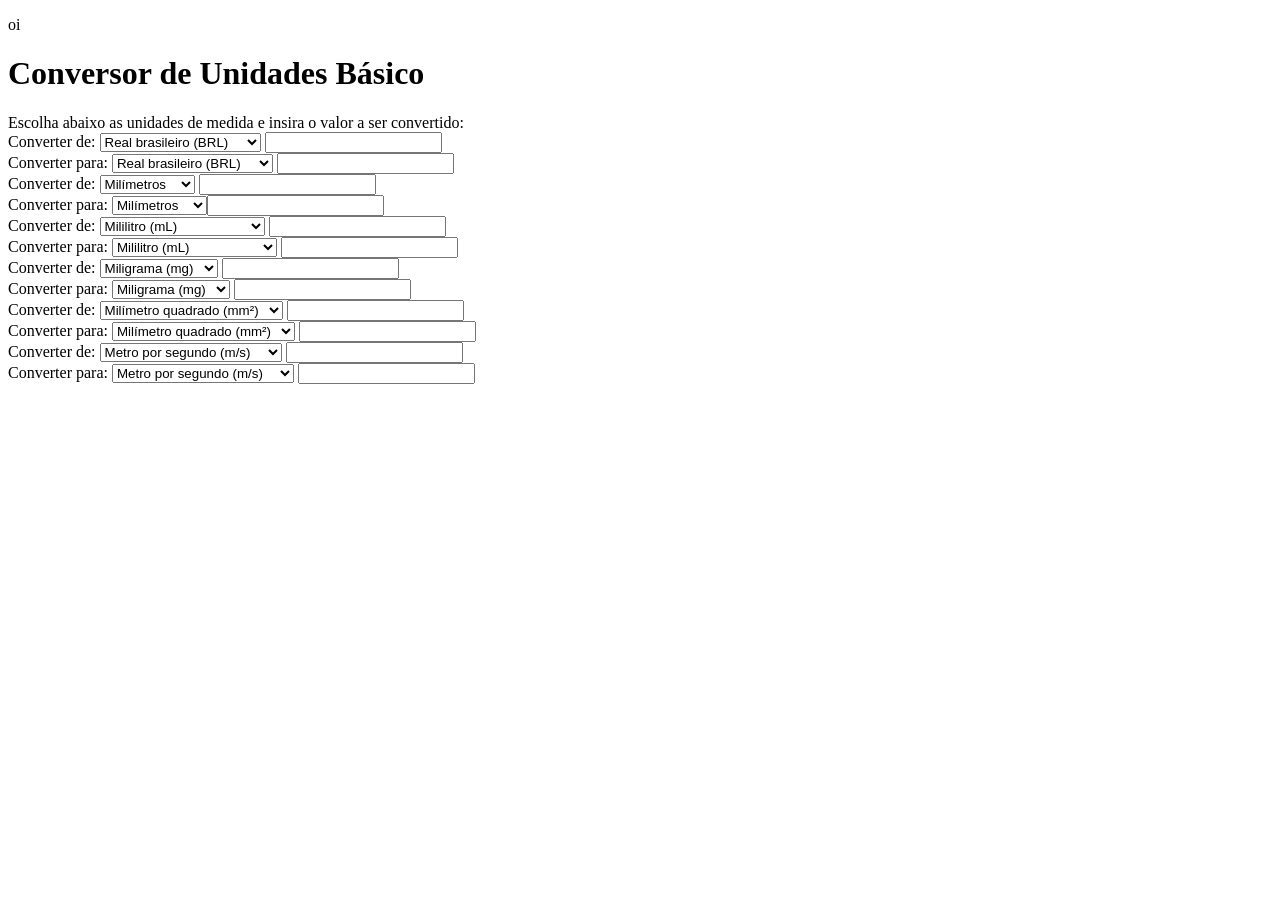
==== projeto/index.html @ 4976b88a "feat: Adição das caixas de seleção de conversão" ====
<!doctype html>
<html lang="pt-br">
  <head>
    <meta charset="UTF-8" />
    <link rel="stylesheet" href="style.css" />
    <meta name="viewport" content="width=device-width, initial-scale=1.0" />
    <title>Conversor de Unidades</title>
  </head>
  <body>
    <header>
      <p>oi</p>
    </header>
    <h1>Conversor de Unidades Básico</h1>
    <span>Escolha abaixo as unidades de medida e insira o valor a ser convertido:</span><br />
    <div class="container">
    <div class="convertmoeda">

      <label for="moeda-origem">Converter de:</label>

      <select id="moeda-origem">

        <option value="BRL">Real brasileiro (BRL)</option>
        <option value="USD">Dólar americano (USD)</option>
        <option value="EUR">Euro (EUR)</option>
        <option value="GBP">Libra esterlina (GBP)</option>
        <option value="ARS">Peso argentino (ARS)</option>
        <option value="JPY">Iene japonês (JPY)</option>

      </select>

      <input type="text" id="moedaBase" /><br />

      <label for="moeda-destino">Converter para:</label>

      <select id="moeda-destino">

        <option value="BRL">Real brasileiro (BRL)</option>
        <option value="USD">Dólar americano (USD)</option>
        <option value="EUR">Euro (EUR)</option>
        <option value="GBP">Libra esterlina (GBP)</option>
        <option value="ARS">Peso argentino (ARS)</option>
        <option value="JPY">Iene japonês (JPY)</option>
      </select>

      <input type="text" id="moedaConvertido" /><br />

    </div>

    <div class="convertcomprimento">

      <label for="comprimento-origem">Converter de:</label>

      <select id="comprimento-origem">

        <option value="mm">Milímetros</option>
        <option value="cm">Centímetros</option>
        <option value="m">Metros</option>
        <option value="km">Quilômetros</option>

      </select>

      <input type="text" id="comprimentoBase" /> <br />

      <label for="comprimento-destino">Converter para:</label>

      <select id="comprimento-destino">

        <option value="mm">Milímetros</option>
        <option value="cm">Centímetros</option>
        <option value="m">Metros</option>
        <option value="km">Quilômetros</option>

        <input type="text" id="comprimentoConvertido" /><br />

      </select>

    </div>

    <div class="convertvolume">

      <label for="volume-origem">Converter de:</label>

      <select id="volume-origem">

        <option value="ml">Mililitro (mL)</option>
        <option value="l">Litro (L)</option>
        <option value="cm3">Centímetro cúbico (cm³)</option>
        <option value="m3">Metro cúbico (m³)</option>

      </select>

      <input type="text" id="volumeBase" /><br />

      <label for="volume-destino">Converter para:</label>

      <select id="volume-destino">

        <option value="ml">Mililitro (mL)</option>
        <option value="l">Litro (L)</option>
        <option value="cm3">Centímetro cúbico (cm³)</option>
        <option value="m3">Metro cúbico (m³)</option>

      </select>

      <input type="text" id="volumeConvertido" /> <br />

    </div>
    <div class="convertmassa">

      <label for="massa-origem">Converter de:</label>

      <select id="massa-origem">

        <option value="mg">Miligrama (mg)</option>
        <option value="g">Grama (g)</option>
        <option value="kg">Quilograma (kg)</option>
        <option value="t">Tonelada (t)</option>
        <option value="lb">Libra (lb)</option>
        <option value="oz">Onça (oz)</option>

      </select>

      <input type="text" id="massaBase" /><br />

      <label for="massa-destino">Converter para:</label>

      <select id="massa-destino">

        <option value="mg">Miligrama (mg)</option>
        <option value="g">Grama (g)</option>
        <option value="kg">Quilograma (kg)</option>
        <option value="t">Tonelada (t)</option>
        <option value="lb">Libra (lb)</option>
        <option value="oz">Onça (oz)</option>

      </select>

      <input type="text" id="massaConvertido" /><br />
    </div>
    <div class="convertarea">

      <label for="area-origem">Converter de:</label>

      <select id="area-origem">

        <option value="mm2">Milímetro quadrado (mm²)</option>
        <option value="cm2">Centímetro quadrado (cm²)</option>
        <option value="m2">Metro quadrado (m²)</option>
        <option value="km2">Quilômetro quadrado (km²)</option>
        <option value="ha">Hectare (ha)</option>
        <option value="acre">Acre</option>

      </select>

      <input type="text" id="baseArea" /><br />

      <label for="area-destino">Converter para:</label>

      <select id="area-destino">

      <option value="mm2">Milímetro quadrado (mm²)</option>
        <option value="cm2">Centímetro quadrado (cm²)</option>
        <option value="m2">Metro quadrado (m²)</option>
        <option value="km2">Quilômetro quadrado (km²)</option>
        <option value="ha">Hectare (ha)</option>
        <option value="acre">Acre</option>

        </select>

      <input type="text" id="areaConvertido" /><br />

    </div>

    <div class="convertvelocidade">

      <label for="velocidade-origem">Converter de:</label>

      <select id="velocidade-origem">

        <option value="m_s">Metro por segundo (m/s)</option>
        <option value="km_h">Quilômetro por hora (km/h)</option>
        <option value="mph">Milha por hora (mph)</option>
        <option value="kn">Nó (kn)</option>

      </select>

      <input type="text" id="velocidadeBase" /><br />

      <label for="velocidade-destino">Converter para:</label>

      <select id="velocidade-destino">

        <option value="m_s">Metro por segundo (m/s)</option>
        <option value="km_h">Quilômetro por hora (km/h)</option>
        <option value="mph">Milha por hora (mph)</option>
        <option value="kn">Nó (kn)</option>

      </select>


      <input type="text" id="velocidadeConvertido" /><br />
    </div>
    </div>
  </body>
</html>
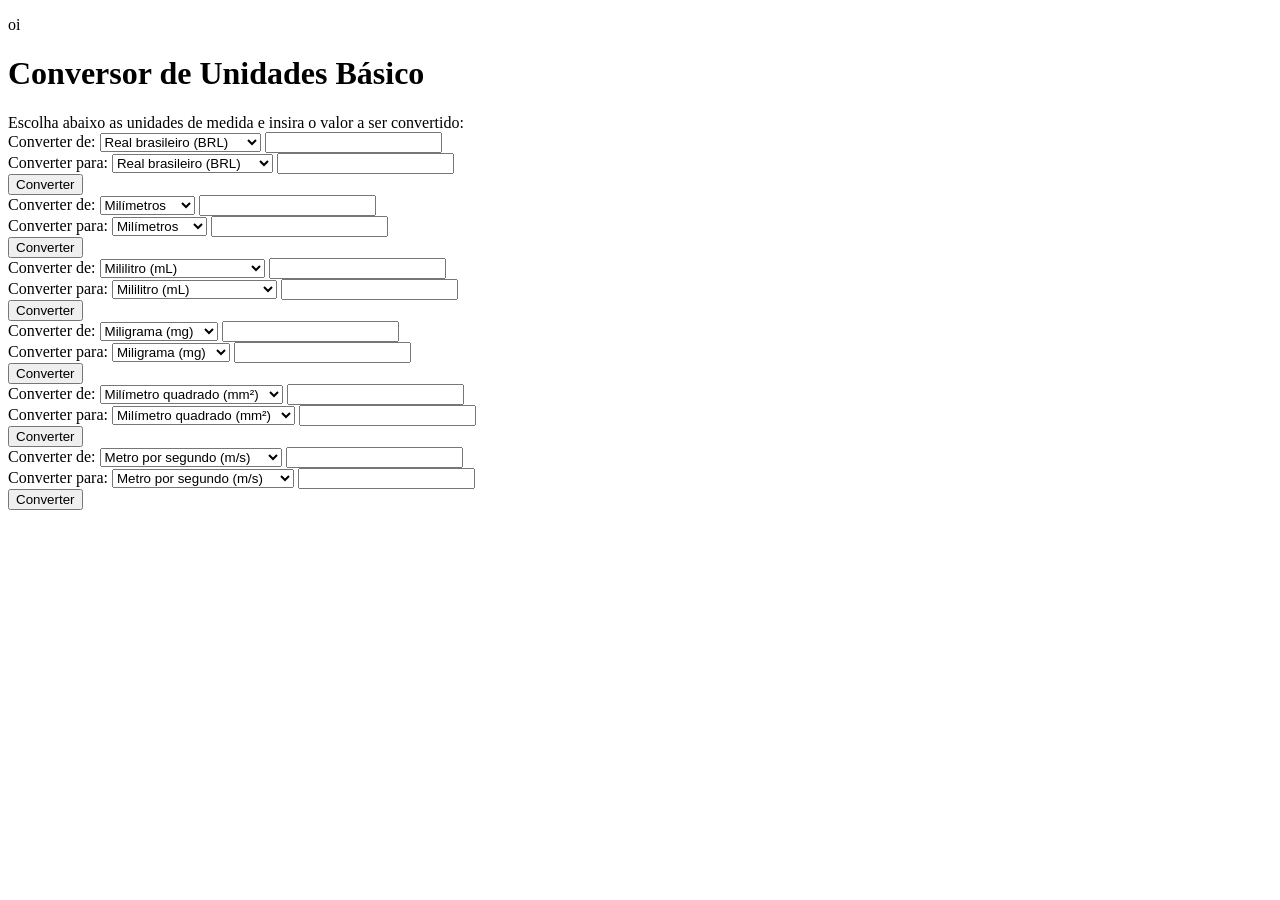
==== commit 994c1433: "feat: Adicão da função de conversores de unidades com seleção de origem e destino e exibição dos res" ====
--- a/projeto/index.html
+++ b/projeto/index.html
@@ -42,7 +42,9 @@
         <option value="JPY">Iene japonês (JPY)</option>
       </select>
 
-      <input type="text" id="moedaConvertido" /><br />
+      <input type="text" id="moedaConvertido" readonly/><br />
+
+      <button type="button" onclick="">Converter</button>
 
     </div>
 
@@ -70,9 +72,12 @@
         <option value="m">Metros</option>
         <option value="km">Quilômetros</option>
 
-        <input type="text" id="comprimentoConvertido" /><br />
-
-      </select>
+        
+      </select>
+      
+      <input type="text" id="comprimentoConvertido" readonly/><br />
+
+      <button type="button" onclick="converterComprimento()">Converter</button>
 
     </div>
 
@@ -102,7 +107,10 @@
 
       </select>
 
-      <input type="text" id="volumeConvertido" /> <br />
+      <input type="text" id="volumeConvertido" readonly/> <br />
+
+      <button type="button" onclick="converterVolume()">Converter</button>
+
 
     </div>
     <div class="convertmassa">
@@ -135,7 +143,10 @@
 
       </select>
 
-      <input type="text" id="massaConvertido" /><br />
+      <input type="text" id="massaConvertido" readonly /><br />
+
+      <button type="button" onclick="converterMassa()">Converter</button>
+
     </div>
     <div class="convertarea">
 
@@ -167,7 +178,9 @@
 
         </select>
 
-      <input type="text" id="areaConvertido" /><br />
+      <input type="text" id="areaConvertido" readonly /><br />
+
+      <button type="button" onclick="converterArea()">Converter</button>
 
     </div>
 
@@ -198,8 +211,12 @@
       </select>
 
 
-      <input type="text" id="velocidadeConvertido" /><br />
-    </div>
-    </div>
+      <input type="text" id="velocidadeConvertido" readonly /><br />
+
+      <button type="button" onclick="converterVelocidade()">Converter</button>
+
+    </div>
+    </div>
+    <script src="script.js"></script>
   </body>
 </html>
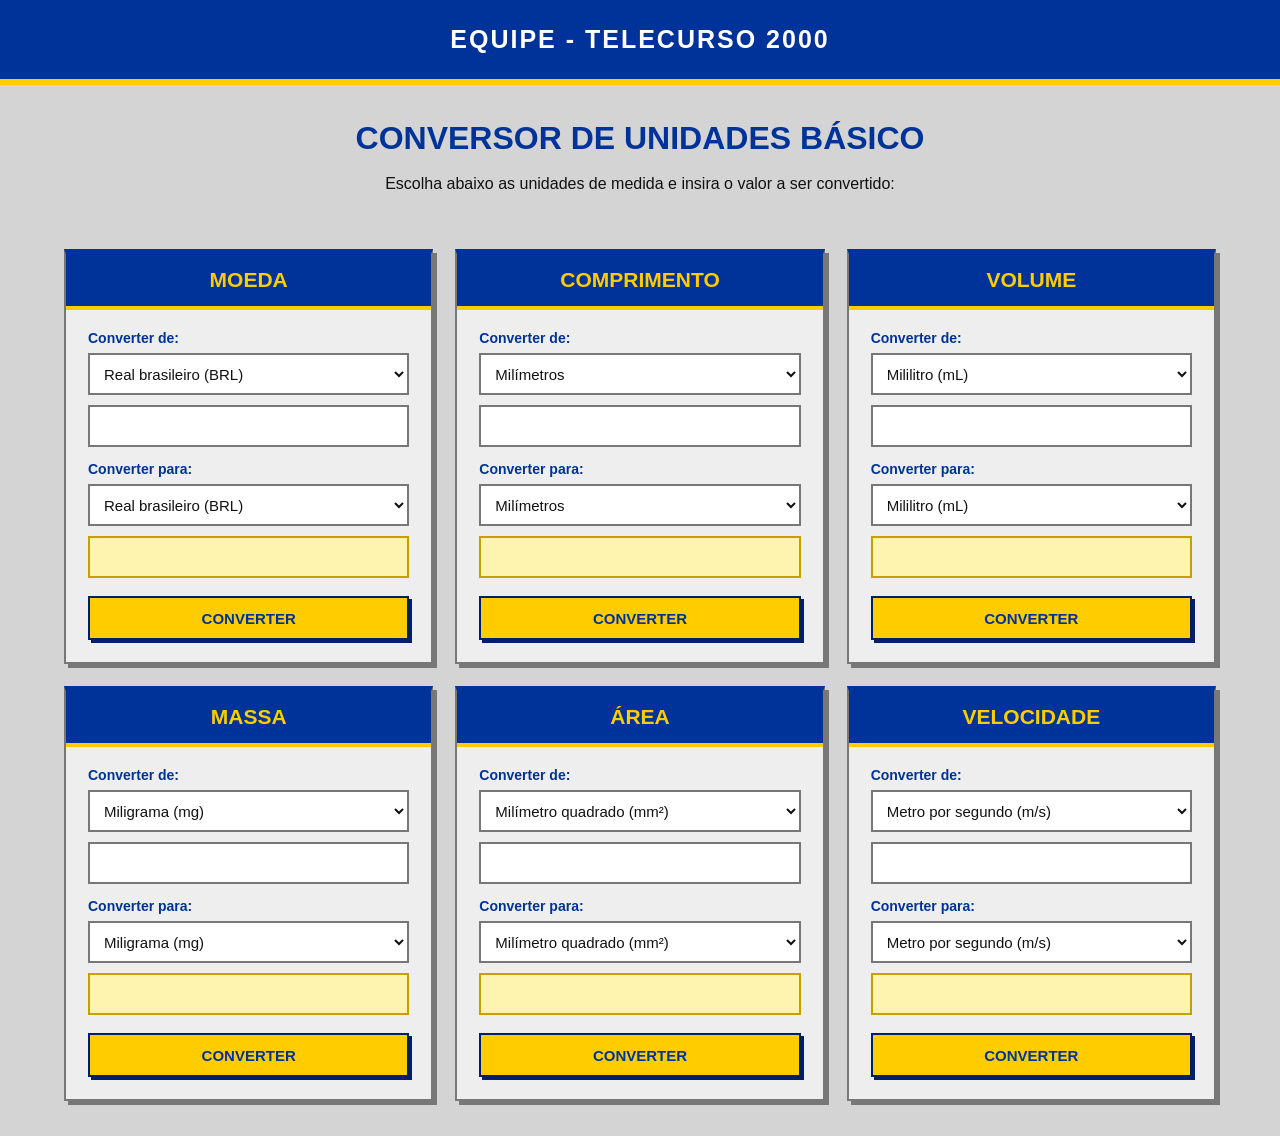
==== commit 0af1d8ef: "CSS" ====
--- a/projeto/index.html
+++ b/projeto/index.html
@@ -8,12 +8,14 @@
   </head>
   <body>
     <header>
-      <p>oi</p>
+      <p>Equipe - Telecurso 2000</p>
     </header>
     <h1>Conversor de Unidades Básico</h1>
     <span>Escolha abaixo as unidades de medida e insira o valor a ser convertido:</span><br />
     <div class="container">
     <div class="convertmoeda">
+
+      <h2>Moeda</h2>
 
       <label for="moeda-origem">Converter de:</label>
 
@@ -50,6 +52,8 @@
 
     <div class="convertcomprimento">
 
+      <h2>Comprimento</h2>
+
       <label for="comprimento-origem">Converter de:</label>
 
       <select id="comprimento-origem">
@@ -83,6 +87,8 @@
 
     <div class="convertvolume">
 
+      <h2>Volume</h2>
+
       <label for="volume-origem">Converter de:</label>
 
       <select id="volume-origem">
@@ -114,6 +120,8 @@
 
     </div>
     <div class="convertmassa">
+
+      <h2>Massa</h2>
 
       <label for="massa-origem">Converter de:</label>
 
@@ -150,6 +158,8 @@
     </div>
     <div class="convertarea">
 
+      <h2>Área</h2>
+
       <label for="area-origem">Converter de:</label>
 
       <select id="area-origem">
@@ -186,6 +196,8 @@
 
     <div class="convertvelocidade">
 
+      <h2>Velocidade</h2>
+
       <label for="velocidade-origem">Converter de:</label>
 
       <select id="velocidade-origem">
--- a/projeto/style.css
+++ b/projeto/style.css
@@ -0,0 +1,344 @@
+:root {
+  --cor-fundo: #d4d4d4;
+  --cor-card: #eeeeee;
+  --cor-principal: #003399;
+  --cor-secundaria: #001f66;
+  --cor-destaque: #ffcc00;
+  --cor-texto: #111111;
+  --cor-borda: #777777;
+  --cor-input: #ffffff;
+  --cor-resultado: #fff3b0;
+
+  --sombra: 4px 4px 0px #777777;
+  --raio: 0px;
+}
+
+
+/* =====================================
+   RESET
+===================================== */
+
+* {
+  margin: 0;
+  padding: 0;
+  box-sizing: border-box;
+}
+
+
+/* =====================================
+   CORPO DA PÁGINA
+===================================== */
+
+body {
+  font-family: Arial, Helvetica, sans-serif;
+  background: var(--cor-fundo);
+  color: var(--cor-texto);
+  min-height: 100vh;
+}
+
+
+/* =====================================
+   CABEÇALHO
+===================================== */
+
+header {
+  background: var(--cor-principal);
+  color: white;
+
+  min-height: 85px;
+  padding: 15px 20px;
+
+  display: flex;
+  align-items: center;
+  justify-content: center;
+
+  border-bottom: 6px solid var(--cor-destaque);
+}
+
+header p {
+  font-size: 25px;
+  font-weight: 900;
+  text-transform: uppercase;
+  letter-spacing: 2px;
+}
+
+
+/* =====================================
+   TÍTULO PRINCIPAL
+===================================== */
+
+h1 {
+  text-align: center;
+
+  margin: 35px 15px 15px;
+
+  color: var(--cor-principal);
+
+  font-size: 32px;
+  font-weight: 900;
+  text-transform: uppercase;
+}
+
+body > span {
+  display: block;
+
+  text-align: center;
+
+  font-size: 16px;
+  line-height: 1.5;
+
+  padding: 0 15px;
+}
+
+
+/* =====================================
+   CONTAINER DOS CONVERSORES
+===================================== */
+
+.container {
+  width: 90%;
+  max-width: 1200px;
+
+  margin: 35px auto;
+
+  display: grid;
+
+  grid-template-columns: repeat(
+    auto-fit,
+    minmax(280px, 1fr)
+  );
+
+  gap: 22px;
+}
+
+
+/* =====================================
+   CARDS
+===================================== */
+
+.convertmoeda,
+.convertcomprimento,
+.convertvolume,
+.convertmassa,
+.convertarea,
+.convertvelocidade {
+  background: var(--cor-card);
+
+  padding: 22px;
+
+  border: 2px solid var(--cor-borda);
+  border-top: 5px solid var(--cor-principal);
+
+  border-radius: var(--raio);
+
+  box-shadow: var(--sombra);
+
+  transition: transform 0.2s ease;
+}
+
+
+/* Efeito discreto ao passar o mouse */
+
+.convertmoeda:hover,
+.convertcomprimento:hover,
+.convertvolume:hover,
+.convertmassa:hover,
+.convertarea:hover,
+.convertvelocidade:hover {
+  transform: translateY(-3px);
+}
+
+
+/* =====================================
+   TÍTULOS DOS CARDS
+===================================== */
+
+.container h2 {
+  background: var(--cor-principal);
+  color: var(--cor-destaque);
+
+  text-align: center;
+
+  font-size: 21px;
+  font-weight: 900;
+  text-transform: uppercase;
+
+  margin: -22px -22px 20px;
+  padding: 14px 8px;
+
+  border-bottom: 4px solid var(--cor-destaque);
+}
+
+
+/* =====================================
+   LABELS
+===================================== */
+
+label {
+  display: block;
+
+  margin-top: 14px;
+  margin-bottom: 7px;
+
+  color: var(--cor-principal);
+
+  font-size: 14px;
+  font-weight: 900;
+}
+
+
+/* =====================================
+   INPUTS E SELECTS
+===================================== */
+
+select,
+input {
+  width: 100%;
+  min-height: 42px;
+
+  padding: 9px 10px;
+
+  border: 2px solid var(--cor-borda);
+  border-radius: 0;
+
+  background: var(--cor-input);
+  color: var(--cor-texto);
+
+  font-size: 15px;
+  font-family: Arial, Helvetica, sans-serif;
+
+  outline: none;
+}
+
+
+/* Espaço para os campos de valor */
+
+input {
+  margin-top: 10px;
+}
+
+
+/* Destaque ao selecionar um campo */
+
+select:focus,
+input:focus {
+  border-color: var(--cor-principal);
+
+  box-shadow: 0 0 0 3px rgba(0, 51, 153, 0.2);
+}
+
+
+/* =====================================
+   RESULTADOS DA CONVERSÃO
+===================================== */
+
+input[readonly] {
+  background: var(--cor-resultado);
+
+  color: var(--cor-secundaria);
+
+  font-weight: 900;
+
+  border: 2px solid #c5a000;
+}
+
+
+/* =====================================
+   BOTÕES CONVERTER
+===================================== */
+
+button {
+  width: 100%;
+  min-height: 44px;
+
+  margin-top: 18px;
+  padding: 10px 15px;
+
+  background: var(--cor-destaque);
+  color: var(--cor-principal);
+
+  border: 2px solid var(--cor-secundaria);
+  border-radius: 0;
+
+  font-size: 15px;
+  font-weight: 900;
+  font-family: Arial, Helvetica, sans-serif;
+  text-transform: uppercase;
+
+  cursor: pointer;
+
+  box-shadow: 3px 3px 0 var(--cor-secundaria);
+
+  transition: background 0.15s ease,
+              transform 0.15s ease,
+              box-shadow 0.15s ease;
+}
+
+
+/* Efeito ao passar o mouse */
+
+button:hover {
+  background: var(--cor-principal);
+  color: white;
+}
+
+
+/* Efeito ao clicar */
+
+button:active {
+  transform: translate(2px, 2px);
+  box-shadow: 1px 1px 0 var(--cor-secundaria);
+}
+
+
+/* Acessibilidade pelo teclado */
+
+button:focus-visible {
+  outline: 3px solid var(--cor-secundaria);
+  outline-offset: 4px;
+}
+
+
+/* =====================================
+   RESPONSIVIDADE
+===================================== */
+
+@media (max-width: 600px) {
+  header {
+    min-height: 70px;
+  }
+
+  header p {
+    font-size: 21px;
+  }
+
+  h1 {
+    font-size: 25px;
+    margin-top: 25px;
+  }
+
+  body > span {
+    font-size: 14px;
+  }
+
+  .container {
+    width: 92%;
+    grid-template-columns: 1fr;
+    gap: 20px;
+    margin-top: 25px;
+  }
+
+  .convertmoeda,
+  .convertcomprimento,
+  .convertvolume,
+  .convertmassa,
+  .convertarea,
+  .convertvelocidade {
+    padding: 18px;
+  }
+
+  .container h2 {
+    margin: -18px -18px 18px;
+    font-size: 19px;
+  }
+}
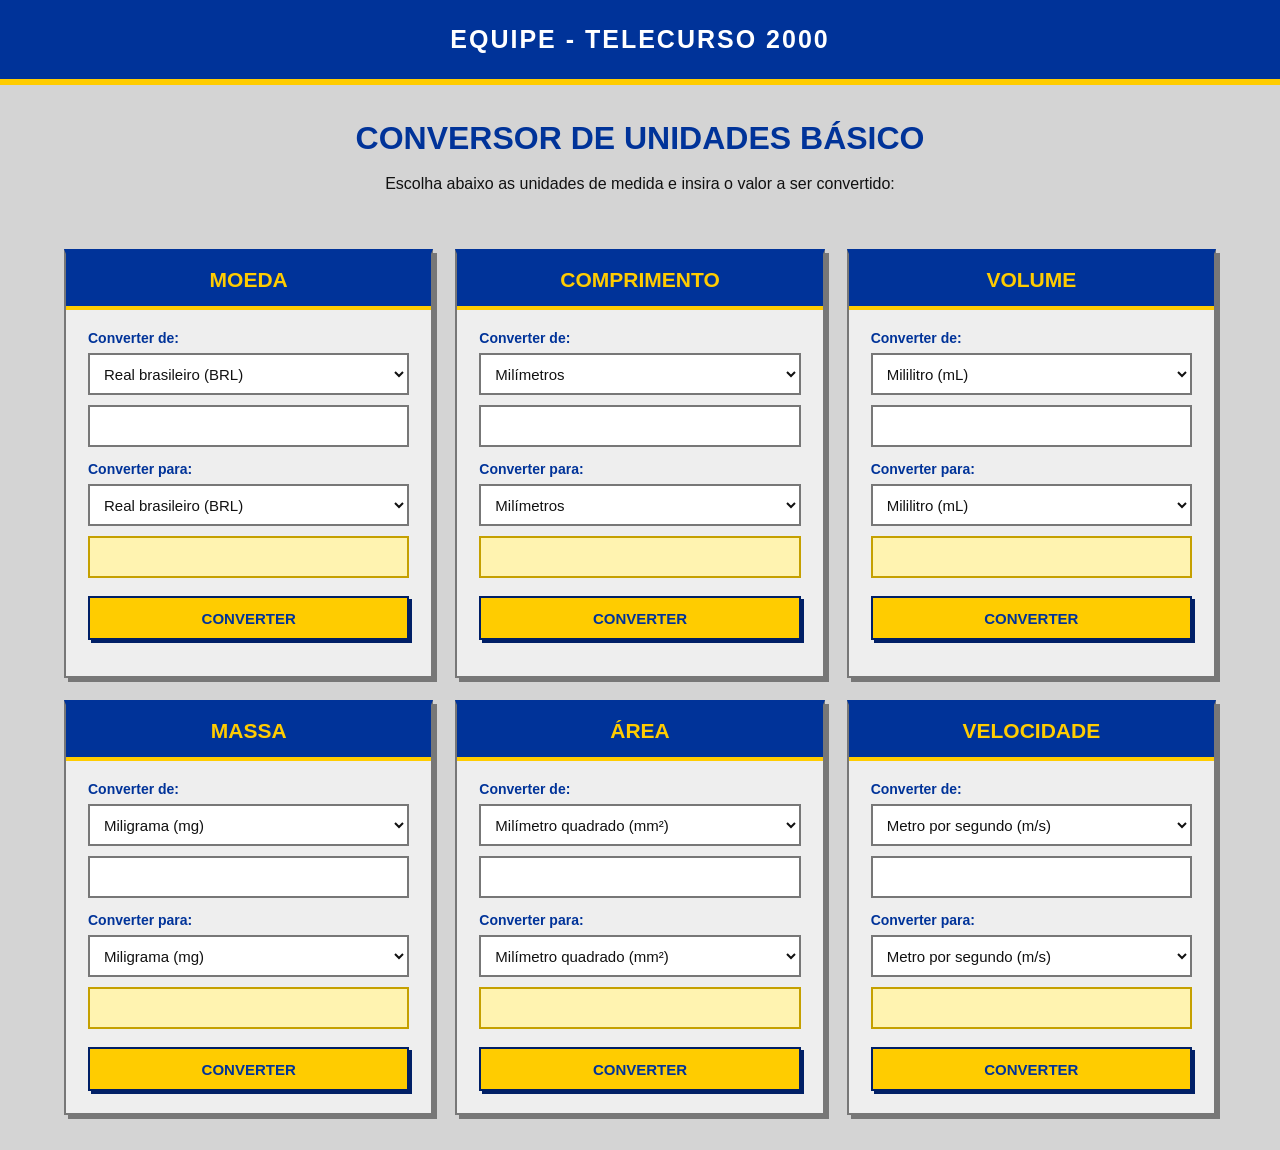
==== commit 1ab7a227: "feat: Adição de API para conversão de moedas com cotação atualizadas" ====
--- a/projeto/index.html
+++ b/projeto/index.html
@@ -13,6 +13,7 @@
     <h1>Conversor de Unidades Básico</h1>
     <span>Escolha abaixo as unidades de medida e insira o valor a ser convertido:</span><br />
     <div class="container">
+
     <div class="convertmoeda">
 
       <h2>Moeda</h2>
@@ -46,7 +47,30 @@
 
       <input type="text" id="moedaConvertido" readonly/><br />
 
-      <button type="button" onclick="">Converter</button>
+      <button type="button" id="converter-moeda" onclick="converterMoeda()">Converter</button>
+      <p id="moeda-status" role="status" aria-live="polite"></p>
+
+      <dialog class="modal" id="modal-erro">
+
+        <div class="modal-header">
+
+          <h1 class="modal-titulo">Erro na Conversão</h1>
+          <button type="button" class="btn-close" onclick="modalErro.close()" aria-label="Fechar">×</button>
+
+        </div>
+
+        <div class="dialog-body">
+
+          <p>O usuário não inseriu nenhum valor a ser convertido.</p>
+
+        </div>
+
+        <div class="dialog-footer">
+         <button type="button" class="btn-fechar"
+        onclick="modalErro.close()">Fechar</button>
+        </div>
+
+      </dialog>
 
     </div>
 
--- a/projeto/style.css
+++ b/projeto/style.css
@@ -13,7 +13,6 @@
   --raio: 0px;
 }
 
-
 /* =====================================
    RESET
 ===================================== */
@@ -23,7 +22,6 @@
   padding: 0;
   box-sizing: border-box;
 }
-
 
 /* =====================================
    CORPO DA PÁGINA
@@ -36,7 +34,6 @@
   min-height: 100vh;
 }
 
-
 /* =====================================
    CABEÇALHO
 ===================================== */
@@ -62,7 +59,6 @@
   letter-spacing: 2px;
 }
 
-
 /* =====================================
    TÍTULO PRINCIPAL
 ===================================== */
@@ -89,7 +85,6 @@
 
   padding: 0 15px;
 }
-
 
 /* =====================================
    CONTAINER DOS CONVERSORES
@@ -103,14 +98,10 @@
 
   display: grid;
 
-  grid-template-columns: repeat(
-    auto-fit,
-    minmax(280px, 1fr)
-  );
+  grid-template-columns: repeat(auto-fit, minmax(280px, 1fr));
 
   gap: 22px;
 }
-
 
 /* =====================================
    CARDS
@@ -136,7 +127,6 @@
   transition: transform 0.2s ease;
 }
 
-
 /* Efeito discreto ao passar o mouse */
 
 .convertmoeda:hover,
@@ -148,7 +138,6 @@
   transform: translateY(-3px);
 }
 
-
 /* =====================================
    TÍTULOS DOS CARDS
 ===================================== */
@@ -169,7 +158,6 @@
   border-bottom: 4px solid var(--cor-destaque);
 }
 
-
 /* =====================================
    LABELS
 ===================================== */
@@ -185,7 +173,6 @@
   font-size: 14px;
   font-weight: 900;
 }
-
 
 /* =====================================
    INPUTS E SELECTS
@@ -210,13 +197,11 @@
   outline: none;
 }
 
-
 /* Espaço para os campos de valor */
 
 input {
   margin-top: 10px;
 }
-
 
 /* Destaque ao selecionar um campo */
 
@@ -227,7 +212,6 @@
   box-shadow: 0 0 0 3px rgba(0, 51, 153, 0.2);
 }
 
-
 /* =====================================
    RESULTADOS DA CONVERSÃO
 ===================================== */
@@ -241,7 +225,6 @@
 
   border: 2px solid #c5a000;
 }
-
 
 /* =====================================
    BOTÕES CONVERTER
@@ -269,11 +252,11 @@
 
   box-shadow: 3px 3px 0 var(--cor-secundaria);
 
-  transition: background 0.15s ease,
-              transform 0.15s ease,
-              box-shadow 0.15s ease;
-}
-
+  transition:
+    background 0.15s ease,
+    transform 0.15s ease,
+    box-shadow 0.15s ease;
+}
 
 /* Efeito ao passar o mouse */
 
@@ -282,7 +265,6 @@
   color: white;
 }
 
-
 /* Efeito ao clicar */
 
 button:active {
@@ -290,14 +272,12 @@
   box-shadow: 1px 1px 0 var(--cor-secundaria);
 }
 
-
 /* Acessibilidade pelo teclado */
 
 button:focus-visible {
   outline: 3px solid var(--cor-secundaria);
   outline-offset: 4px;
 }
-
 
 /* =====================================
    RESPONSIVIDADE
@@ -341,4 +321,105 @@
     margin: -18px -18px 18px;
     font-size: 19px;
   }
-}+}
+
+/* =====================================
+   MODAL DE ERRO
+===================================== */
+
+#modal-erro {
+  width: 90%;
+  max-width: 460px;
+  max-height: 90vh;
+  margin: auto;
+  padding: 0;
+
+  background: var(--cor-card);
+  color: var(--cor-texto);
+
+  border: 2px solid var(--cor-borda);
+  border-radius: var(--raio);
+  box-shadow: var(--sombra);
+
+  overflow-y: auto;
+}
+
+/* Fundo escurecido atrás do modal */
+
+#modal-erro::backdrop {
+  background: rgba(0, 0, 0, 0.6);
+}
+
+/* Cabeçalho */
+
+#modal-erro .modal-header {
+  display: flex;
+  align-items: center;
+  justify-content: space-between;
+  gap: 15px;
+
+  padding: 16px 20px;
+
+  background: var(--cor-principal);
+  border-bottom: 4px solid var(--cor-destaque);
+}
+
+#modal-erro .modal-titulo {
+  margin: 0;
+
+  color: var(--cor-destaque);
+  text-align: left;
+  font-size: 21px;
+  font-weight: 900;
+  text-transform: uppercase;
+}
+
+/* Botão X */
+
+#modal-erro .btn-close {
+  display: flex;
+  align-items: center;
+  justify-content: center;
+  flex-shrink: 0;
+
+  width: 34px;
+  height: 34px;
+  min-height: 0;
+  margin: 0;
+  padding: 0;
+
+  background: var(--cor-destaque);
+  color: var(--cor-principal);
+
+  border: 2px solid var(--cor-destaque);
+  box-shadow: none;
+
+  font-size: 24px;
+  line-height: 1;
+}
+
+#modal-erro .btn-close:hover {
+  background: var(--cor-card);
+}
+
+/* Mensagem */
+
+#modal-erro .dialog-body {
+  padding: 25px 20px;
+
+  font-size: 16px;
+  line-height: 1.6;
+}
+
+/* Rodapé */
+
+#modal-erro .dialog-footer {
+  padding: 0 20px 22px;
+}
+
+#modal-erro .btn-fechar {
+  margin-top: 0;
+}
+
+#moeda-status { margin-top: 14px; font-size: 13px; line-height: 1.5; }
+#converter-moeda:disabled { opacity: 0.65; cursor: wait; }
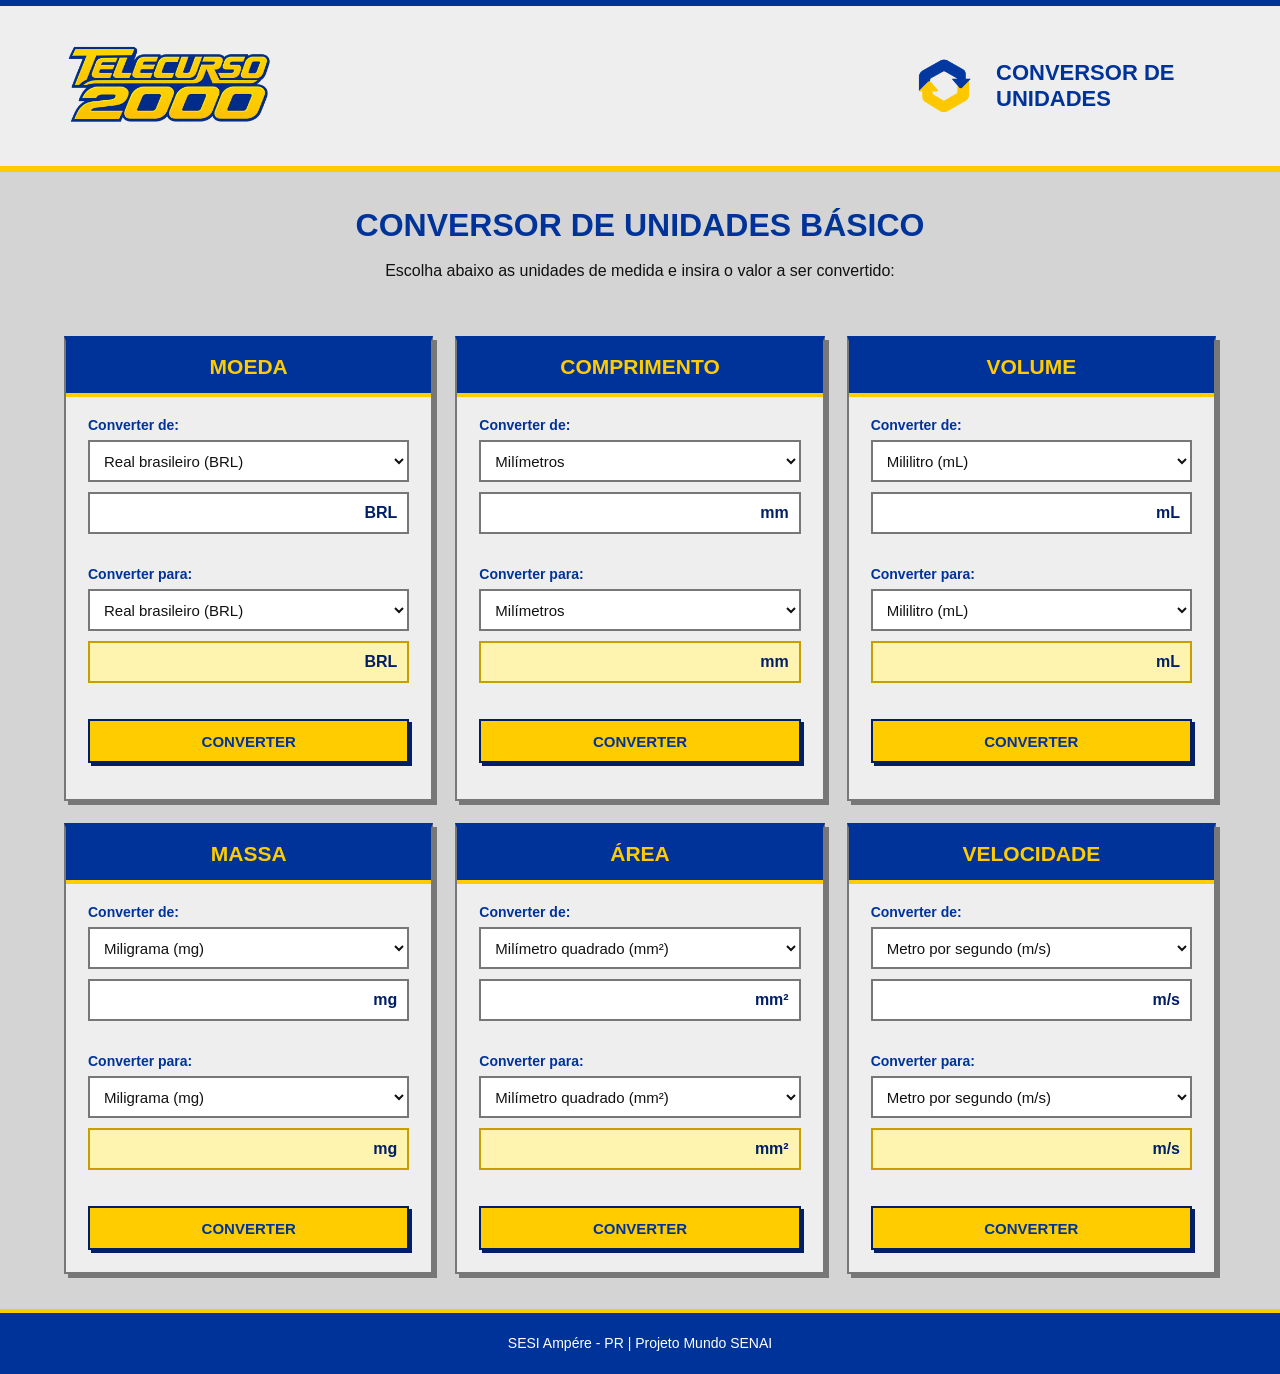
==== commit 0cf86059: "style: Adição da logo da equipe e da logo do conversor de unidades no cabeçalho" ====
--- a/projeto/index.html
+++ b/projeto/index.html
@@ -7,8 +7,16 @@
     <title>Conversor de Unidades</title>
   </head>
   <body>
-    <header>
-      <p>Equipe - Telecurso 2000</p>
+    <header class="cabecalho-logos">
+      <div class="cabecalho-conteudo">
+        <img class="logo-equipe" src="imagens/logo-telecurso-2000.png"
+             alt="Equipe Telecurso 2000" width="1536" height="1024" />
+        <div class="marca-conversor">
+          <img class="logo-conversor" src="imagens/logo-conversor.png"
+               alt="" width="1254" height="1254" />
+          <span>Conversor de Unidades</span>
+        </div>
+      </div>
     </header>
     <h1>Conversor de Unidades Básico</h1>
     <span>Escolha abaixo as unidades de medida e insira o valor a ser convertido:</span><br />
@@ -253,6 +261,7 @@
 
     </div>
     </div>
+    <footer class="rodape">SESI Ampére - PR | Projeto Mundo SENAI</footer>
     <script src="script.js"></script>
   </body>
 </html>
--- a/projeto/style.css
+++ b/projeto/style.css
@@ -423,3 +423,51 @@
 
 #moeda-status { margin-top: 14px; font-size: 13px; line-height: 1.5; }
 #converter-moeda:disabled { opacity: 0.65; cursor: wait; }
+
+/* Sigla integrada ao campo, separada do valor usado nas contas. */
+.campo-com-unidade { position: relative; margin-top: 10px; }
+.campo-com-unidade input { margin-top: 0; padding-right: 65px; }
+.sigla-unidade {
+  position: absolute; right: 12px; top: 50%; transform: translateY(-50%);
+  font-weight: bold; color: var(--cor-secundaria); pointer-events: none;
+}
+
+/* Cabeçalho com as identidades da equipe e do aplicativo. */
+header.cabecalho-logos {
+  padding: 10px 5%;
+  background: var(--cor-card);
+  border-top: 6px solid var(--cor-principal);
+}
+.cabecalho-conteudo {
+  width: 100%; max-width: 1200px; margin: auto;
+  display: flex; align-items: center; justify-content: space-between; gap: 24px;
+}
+.logo-equipe { display: block; width: 210px; height: 140px; object-fit: contain; }
+.marca-conversor { display: flex; align-items: center; gap: 12px; }
+.logo-conversor { width: 80px; height: 80px; object-fit: contain; }
+.marca-conversor span {
+  max-width: 220px; font-size: 22px; line-height: 1.2;
+  font-weight: 900; text-transform: uppercase; color: var(--cor-principal);
+}
+@media (max-width: 600px) {
+  .cabecalho-conteudo { gap: 10px; }
+  .logo-equipe { width: 135px; height: 90px; }
+  .marca-conversor { gap: 5px; }
+  .logo-conversor { width: 48px; height: 48px; }
+  .marca-conversor span { font-size: 13px; max-width: 110px; }
+}
+@media (max-width: 360px) {
+  .cabecalho-conteudo { flex-direction: column; gap: 0; }
+  .marca-conversor span { max-width: none; }
+}
+
+/* Rodapé */
+.rodape {
+  padding: 20px 15px;
+  text-align: center;
+  font-size: 14px;
+  line-height: 1.5;
+  color: white;
+  background: var(--cor-principal);
+  border-top: 4px solid var(--cor-destaque);
+}
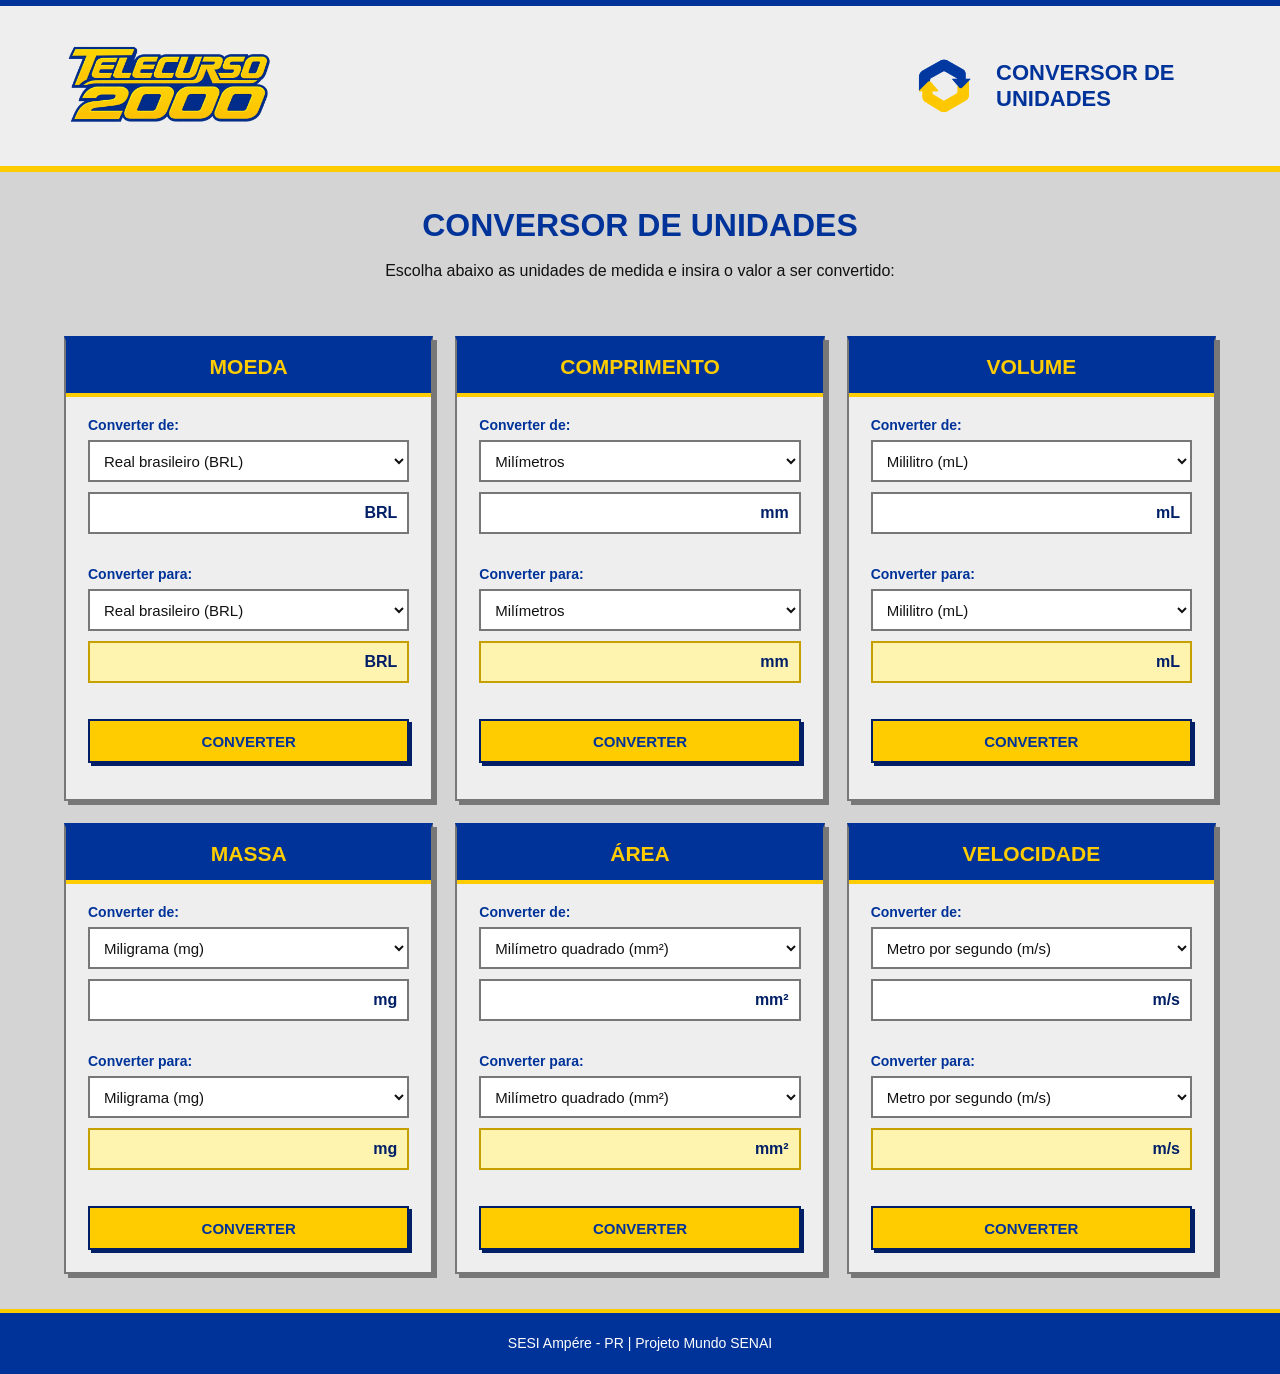
==== commit 0bdf0f4c: "fix: correção de erro no título da página" ====
--- a/projeto/index.html
+++ b/projeto/index.html
@@ -4,6 +4,7 @@
     <meta charset="UTF-8" />
     <link rel="stylesheet" href="style.css" />
     <meta name="viewport" content="width=device-width, initial-scale=1.0" />
+    <link rel="icon" href="imagens/logo-conversor.png">
     <title>Conversor de Unidades</title>
   </head>
   <body>
@@ -18,7 +19,7 @@
         </div>
       </div>
     </header>
-    <h1>Conversor de Unidades Básico</h1>
+    <h1>Conversor de Unidades</h1>
     <span>Escolha abaixo as unidades de medida e insira o valor a ser convertido:</span><br />
     <div class="container">
 
